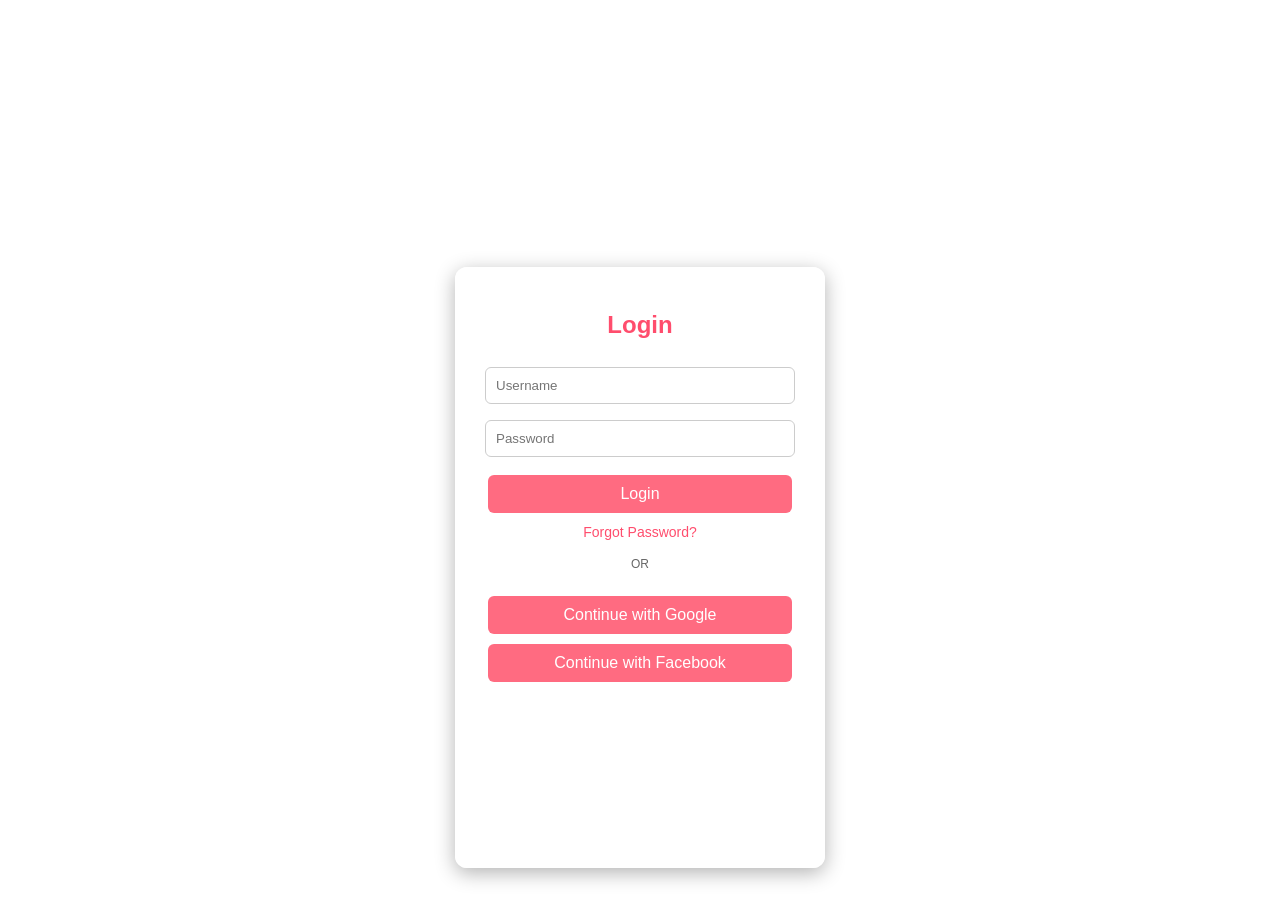
==== index.html @ 3709f16e "Rename login.html to index.html" ====
<!DOCTYPE html>
<html>
<head>
    <title>Login - DonDon Donuts</title>
    <link rel="icon" type="image/x-icon" href="donut pics/Donicon.png">
    <link rel="stylesheet" href="dondonstyle.css">

    <meta name="viewport" content="width=device-width, initial-scale=1.0">
</head>

<body>

    <video autoplay muted loop id="bg-video">
        <source src="loginbr.mp4" type="video/mp4">
    </video>

   
    <div class="welcome-text">
        <h1>Welcome to DONDON Donuts!</h1>
    </div>

    <div class="login-box">
        <h2>Login</h2>

        <form action="Home.html">
            <input type="text" id="Username" placeholder="Username" required>
            <input type="password" placeholder="Password" required>

            <button type="submit">Login</button>

            <p class="forgot">
                <a href="#">Forgot Password?</a>
            </p>

            <div class="divider">OR</div>

            <button type="button" class="google-btn">Continue with Google</button>
            <button type="button" class="facebook-btn">Continue with Facebook</button>
        </form>
    </div>

</body>
</html>
---- dondonstyle.css ----
:root{
  margin: 0px;
  font-family: sans-serif;
  background-image: url("donut pics/repeat\ donut2.jpg");
  background-size: 150px;
  background-position: center;
  background-repeat: space;
  background-color: rgb(255, 255, 255);   
}

a:hover {
  color:red;
}


a{
  color:brown;
  text-decoration:none;
}

header {
  margin: 15px;
  border: 5px;
  border-radius: 20px;
  border-color: white;
  padding: 25px;
  background-color: white;
  line-height: 20%;
  font-size: x-large;
    box-shadow:0 2px 8px rgba(0,0,0,0.2);
}

nav {
  display: flex;
  list-style-type: none; 
  padding: 0;           
  gap: 20px;           
}

body {
  display: grid;
  grid-template-rows: auto 1fr auto;
  min-height: 100vh;
}

footer{
   left: 0;
   bottom: 0;
   width: 100%;
  padding: 10px;
  background-color: orange;
  color: white;
}

.topheader {
  display: flex; /* Aligns children horizontally by default */
}

.profilesection{
    box-shadow:0 2px 8px rgba(0,0,0,0.2);
  width: 200px;
  height: 60px;
  font-size: medium;
  color: white;
  display: flex;
  align-items: center;
  margin-left: auto;
  padding: 5px;
  border-radius: 40px;
  gap: 10px;
  background-color: orange;
}

.profile-icon {
  width: 50px;
  height: 50px;
  border-radius: 50%; 
  object-fit: cover; 
}

.news-pic {
  height: 100%;
  width: 100%;
}

.dotd-pic {
  height: 200px ;
  width: 200px;
  border-radius: 50%;
}

.socials {
  display: flex;
  justify-content: space-between;
  align-items: center;
}

.social-icon {
  width: 50px;
  height: 50px;
  border: 0px;
  border-radius: 10px;
}

.main-content {
  display: grid;
  gap: 1em;
  grid-auto-columns: auto;
  grid-auto-rows: auto;
  grid-template-areas: 
  "box-1 box-1 "
  "box-2 box-3"
  "box-4 box-4";
    margin-right: 10%;
    margin-left: 10%;
    margin-top: 2%;
    margin-bottom: 2%;
}

#welcome {
  grid-area: box-1;
}

#news {
  grid-area: box-2;
  width: 2fr;
  min-height: 300px;
}

.news-pic {
  height: 100%;
  width: 100%;
  min-height: 200px;
  min-width: 300px;
}


#latest-deals {
  grid-area: box-3;
  width: 1fr;
  min-height: 300px;
}

#dotd {
  grid-area: box-4;
  display: flex;
  justify-content: space-between;
  min-height: 260px;
}

.dotd-content {
  width: auto;
  display: flex;
}

.dotd-article{
  display: flex;
  padding: 3%;
  align-items: center;
}

.welcome {
    box-shadow:0 2px 8px rgba(0,0,0,0.2);
  color: rgb(112, 158, 233);
  background-color: white;
  padding: 2%;
  border-radius: 20px;
  justify-items: center;
  align-items: center;
}


.textbox{
    box-shadow:0 2px 8px rgba(0,0,0,0.2);
  font-size: large;
  border: 5px;
  border-radius: 20px;
  border-color: orange;
  background-color: orange;
  border-radius: 10px;
  color: white;
  padding-left: 25px;
  padding-right: 25px;
  padding-bottom: 10px;
}

.itemsbox{
    box-shadow:0 2px 8px rgba(0,0,0,0.2);
  font-size: large;
  padding-left: 25px;
  padding-right: 25px;
  border: 5px;
  border-radius: 20px;
  border-color: hotpink;
  background-color: hotpink;
  border-radius: 10px;
  color: white;
    margin-right: 5%;
    margin-left: 5%;
    margin-top: 2%;
    margin-bottom: 2%;
      box-sizing: border-box;
    width: 90%;
}

.items{
  display: flex;
      flex-flow: row wrap;        
      align-content: space-between; 
  list-style-type: none; 
  padding: 0;   
  gap: 25px;
    justify-content: center;
}


.dondondonuts {
  font-size: x-large;
}

#dondon{
  color: orange;
}
#donuts{
  color: hotpink;
}


#premium-don {
  background-color: #eed183;
}


#bg-video {
  position: fixed;
  top: 0;
  left: 0;
  width: 100%;
  height: 100%;
  object-fit: cover;
  z-index: -1;
  filter: brightness(45%);
}

.welcome-text {
  text-align: center;
  margin-top: 90px;
  color: #fff;
  font-family: "Comic Sans MS", "Arial Rounded MT Bold", Arial, sans-serif;
}

.welcome-text h1 {
  font-size: 65px;
  margin-bottom: 10px;
  color: #fff;
  display: inline-block;
  animation: bounceText 2s infinite ease-in-out;
}

@keyframes bounceText {
  0%, 100% {
    transform: translateY(0);
  }
  50% {
    transform: translateY(-10px) scale(1.05);
  }
}

.login-box {
  width: 320px;
  margin: 40px auto;
  padding: 25px;
  background: rgba(255, 255, 255, 0.88);
  border-radius: 12px;
  text-align: center;
  box-shadow: 0 5px 20px rgba(0,0,0,0.3);
}

.login-box h2 {
  margin-bottom: 20px;
  color: #ff4d6d;
}

.login-box input {
  width: 90%;
  padding: 10px;
  margin: 8px 0;
  border: 1px solid #ccc;
  border-radius: 6px;
  outline: none;
}

.login-box button {
  width: 95%;
  padding: 10px;
  margin-top: 10px;
  background: #ff6b81;
  color: white;
  border: none;
  border-radius: 6px;
  cursor: pointer;
  font-size: 16px;
}

.login-box button:hover {
  background: #ff3b5c;
}

@media (max-width: 768px) {

  .welcome-text {
    margin-top: 40px;
  }

  .welcome-text h1 {
    font-size: 28px;
    padding: 10px;
  }

  .login-box {
    width: 85%;
    margin-top: 20px;
    padding: 20px;
  }

  .login-box input,
  .login-box button {
    width: 100%;
  }
}

.forgot {
  margin-top: 10px;
}

.forgot a {
  text-decoration: none;
  color: #ff4d6d;
  font-size: 14px;
}

.divider {
  margin: 15px 0;
  font-size: 12px;
  color: #666;
  position: relative;
}

.google-btn {
  background: white;
  color: black;
  border: 1px solid #ccc;
  margin-top: 8px;
}

.facebook-btn {
  background: #1877f2;
  color: white;
  margin-top: 8px;
}

.google-btn,
.facebook-btn {
  width: 95%;
  padding: 10px;
  border-radius: 6px;
  cursor: pointer;
  font-size: 14px;
  border: none;
}

.google-btn:hover {
  background: #f1f1f1;
}

.facebook-btn:hover {
  background: #0f5bd3;
}



.section{
    background:#ffb3d9;
    padding:20px;
    border-radius:10px;
    margin-bottom:30px;
}

.products{
    display:flex;
    flex-wrap:wrap;
    gap:20px;
    justify-content:center;
}

.card{
  display: inline-block;
    width:220px;
    background:white;
    border-radius:10px;
    overflow:hidden;
    box-shadow:0 2px 8px rgba(0,0,0,0.2);
    text-align:center;
    margin: 0px;
}

.card img{
    width:100%;
    height:150px;
    object-fit:cover;
}

.card-content{
    padding:10px;
    background-color: #ffbcc8;
}

.card h3{
    margin:10px 0;
}

.card p{
    font-size:14px;
    color:#555;
}

.price{
    color:#e91e63;
    font-size:18px;
    font-weight:bold;
    margin:10px 0;
}

.btn{
    display:inline-block;
    padding:8px 12px;
    margin:5px;
    text-decoration:none;
    color:white;
    border-radius:5px;
}

.buy{
    background:#28a745;
}

.buy:hover{
    background:#218438;
    color: #ffffff;

}

.cart{
    background:#007bff;
}
.cart:hover{
    background:#0066d2;
    color: #ffffff;
}

.btn:hover{
    opacity:0.9;
}
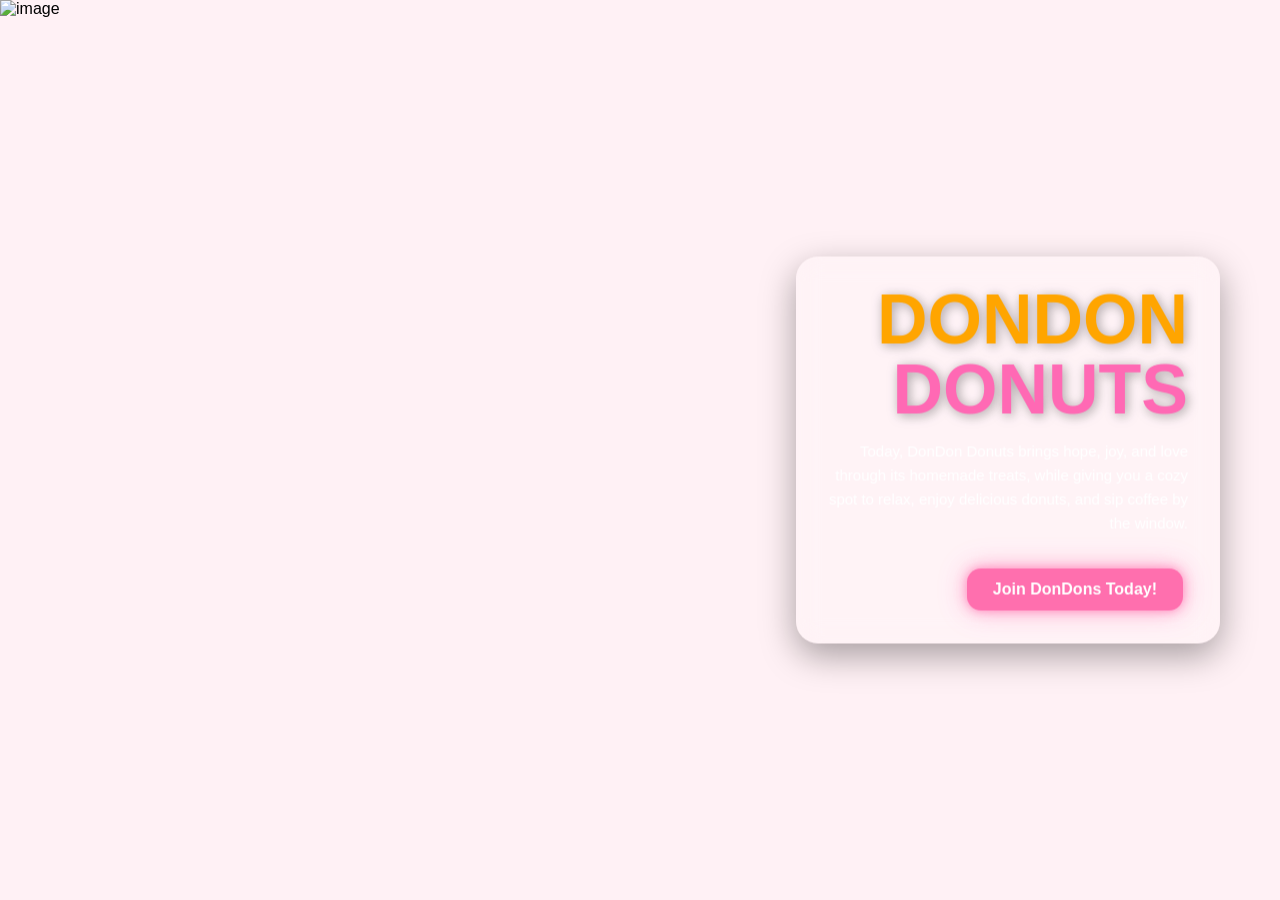
==== commit a0ad16ea: "Rename landpage.html to index.html" ====
--- a/index.html
+++ b/index.html
@@ -1,43 +1,34 @@
 <!DOCTYPE html>
-<html>
+<html lang="en">
 <head>
-    <title>Login - DonDon Donuts</title>
+  <meta charset="UTF-8">
+  <title>DONDON Donuts</title>
     <link rel="icon" type="image/x-icon" href="donut pics/Donicon.png">
-    <link rel="stylesheet" href="dondonstyle.css">
-
-    <meta name="viewport" content="width=device-width, initial-scale=1.0">
+  <link rel="stylesheet" href="dondonstyle.css">
+  <link rel="stylesheet" href="land.css">
 </head>
-
 <body>
 
-    <video autoplay muted loop id="bg-video">
-        <source src="loginbr.mp4" type="video/mp4">
-    </video>
+  <div class="hero">
+    <img src="donut pics/land.png" class="hero-img" alt="image">
 
-   
-    <div class="welcome-text">
-        <h1>Welcome to DONDON Donuts!</h1>
+    <div class="hero-text">
+
+                <h1 id="dondon"><b>DONDON <br></h1>
+                <h1 id="donuts">DONUTS</b></h1>
+
+      <p class="desc">
+        Today, DonDon Donuts brings hope, joy, and love through its homemade treats, while giving you a cozy spot to relax, enjoy delicious donuts, and sip coffee by the window.
+      </p>
+
+      <a href="login.html" class="btn">
+        Join DonDons Today!
+      </a>
+
     </div>
 
-    <div class="login-box">
-        <h2>Login</h2>
-
-        <form action="Home.html">
-            <input type="text" id="Username" placeholder="Username" required>
-            <input type="password" placeholder="Password" required>
-
-            <button type="submit">Login</button>
-
-            <p class="forgot">
-                <a href="#">Forgot Password?</a>
-            </p>
-
-            <div class="divider">OR</div>
-
-            <button type="button" class="google-btn">Continue with Google</button>
-            <button type="button" class="facebook-btn">Continue with Facebook</button>
-        </form>
-    </div>
+    <div class="fade-bottom"></div>
+  </div>
 
 </body>
 </html>
--- a/land.css
+++ b/land.css
@@ -0,0 +1,158 @@
+:root {
+    --pink-main: #FF6FAE;
+    --pink-soft: #FFB6C1;
+    --cream: #FFF1F5;
+    --dough: #F7D6B3;
+    --choco: #6B3E2E;
+  
+    --purple-sprinkle: #C084FC;
+    --mint: #A7F3D0;
+    --caramel: #F59E0B;
+  }
+  
+  body {
+    margin: 0;
+    font-family: Arial, sans-serif;
+    background: var(--cream);
+    overflow-x: hidden;
+  }
+  
+
+  .hero {
+    position: relative;
+    width: 100%;
+    height: 100vh;
+    overflow: hidden;
+  }
+
+  .hero-img {
+    position: absolute;
+    top: 0;
+    left: 0;
+    width: 100%;
+    height: 100%;
+    object-fit: cover;
+  
+    opacity: 0;
+    animation: fadeIn 2s ease-in forwards;
+  
+    z-index: 1;
+  }
+  
+  .hero-text {
+    position: absolute;
+    top: 50%;
+    right: 60px;
+    transform: translateY(-50%);
+  
+    text-align: right;
+    color: #fff;
+  
+    background: rgba(255, 255, 255, 0.18);
+    backdrop-filter: blur(12px);
+    -webkit-backdrop-filter: blur(12px);
+  
+    padding: 28px 32px;
+    border-radius: 22px;
+  
+    box-shadow: 0 12px 35px rgba(0,0,0,0.35);
+  
+    max-width: 360px;
+  
+    z-index: 10;
+  }
+  
+
+  .hero-text h1 {
+    font-size: 70px;
+    margin: 0;
+    line-height: 1;
+    color: var(--pink-main);
+    text-shadow: 2px 2px 12px rgba(0,0,0,0.35);
+  }
+  
+
+  .desc {
+    font-size: 15px;
+    margin-top: 15px;
+    line-height: 1.6;
+    opacity: 0.95;
+    color: #fff;
+  }
+  
+
+  .btn {
+    display: inline-block;
+    margin-top: 18px;
+    padding: 12px 26px;
+  
+    background: var(--pink-main);
+    color: white;
+  
+    text-decoration: none;
+    border-radius: 14px;
+    font-weight: bold;
+  
+    cursor: pointer;
+  
+    position: relative;
+    z-index: 999; 
+  
+    transition: 0.3s ease;
+  
+    
+    box-shadow:
+      0 0 10px rgba(255, 110, 174, 0.6),
+      0 0 20px rgba(255, 110, 174, 0.4),
+      0 0 30px rgba(255, 110, 174, 0.3);
+  }
+  
+
+  .btn:hover {
+    background: var(--pink-soft);
+    transform: scale(1.05);
+  
+    box-shadow:
+      0 0 15px rgba(255, 110, 174, 0.9),
+      0 0 30px rgba(255, 110, 174, 0.7),
+      0 0 45px rgba(255, 110, 174, 0.5);
+  }
+  
+  .fade-bottom {
+    position: absolute;
+    bottom: 0;
+    width: 100%;
+    height: 200px;
+    background: linear-gradient(to bottom, transparent, var(--cream));
+  
+    z-index: 2;
+    pointer-events: none; 
+  }
+  
+  @keyframes fadeIn {
+    from {
+      opacity: 0;
+      transform: scale(1.05);
+    }
+    to {
+      opacity: 1;
+      transform: scale(1);
+    }
+  }
+  
+  @media (max-width: 768px) {
+    .hero-text {
+      right: 20px;
+      left: 20px;
+      text-align: center;
+      max-width: none;
+    }
+  
+    .hero-text h1 {
+      font-size: 50px;
+    }
+  
+    .desc {
+      font-size: 14px;
+    }
+  }
